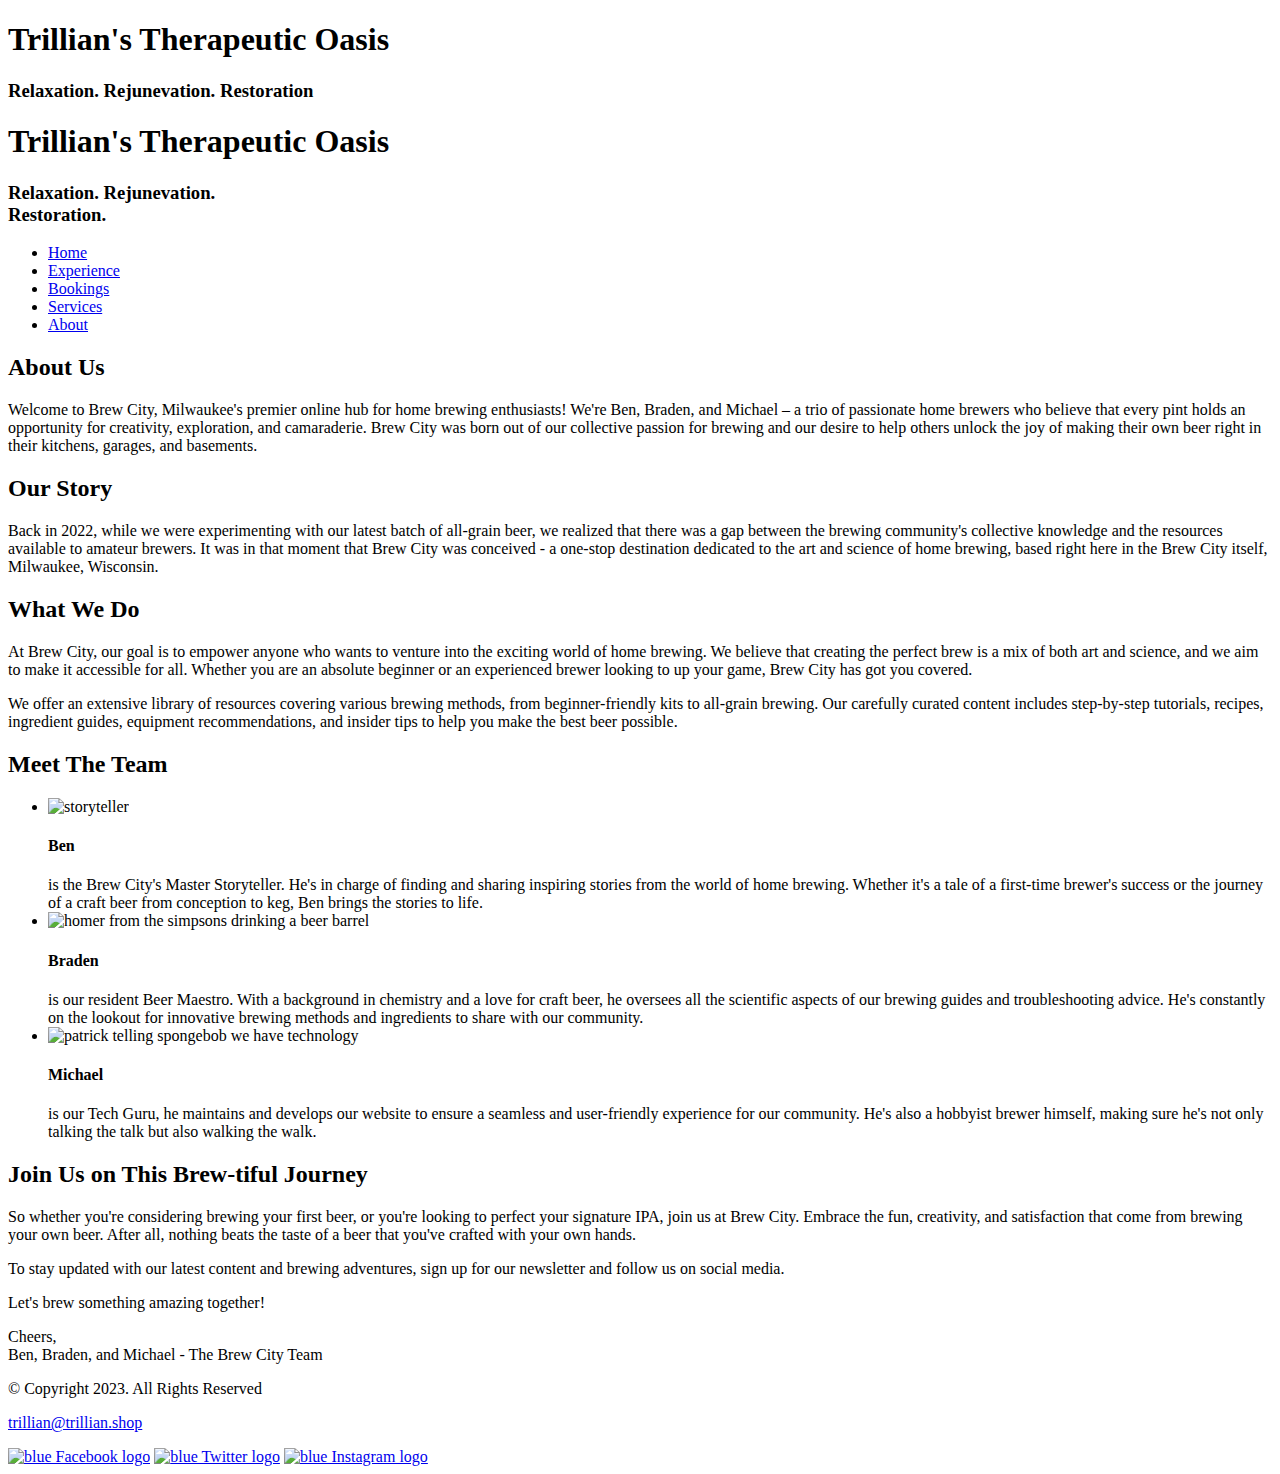
==== about.html @ c2e8f368 "Initialization" ====
<!DOCTYPE html>
<!--
	Name: Braden Smith
	File Name: about.html
	Date: 07/12/23
-->
<html lang="en">
<head>
	<title>Trillian's Therapeutic Oasis: About Us</title>
	<meta charset="utf-8">
	<link rel="stylesheet" href="css/styles.css">
	<meta name="viewport" content="width=device-width, initialscale=1.0">
	<link href="https://fonts.googleapis.com/css2?family=Emblema+One&family=Lora&family=Nunito:wght@500&display=swap" rel="stylesheet">
</head>
<body>
	<div id="wrapper">
		<header>
			<div class="tab-desk">
				<h1>Trillian's Therapeutic Oasis</h1>
				<h3>Relaxation. Rejunevation. Restoration</h3>
			</div>
			<div class="mobile">
				<h1>Trillian's Therapeutic Oasis</h1>
				<h3>Relaxation. Rejunevation.
				<br>
				Restoration.</h3>
			</div>
		</header>
		
		<nav>
		
			<ul>
				<li><a href="index.html">Home</a></li>
				<li><a href="experience.html">Experience</a></li>
				<li><a href="bookings.html">Bookings</a></li>
				<li><a href="services.html">Services</a></li>
				<li><a href="about.html">About</a></li>

			</ul>
			
		</nav>
		
		<!-- Use the main area to add the main content of the webpage -->
		<main>
			<h2>About Us</h2>
			<p>Welcome to Brew City, Milwaukee's premier online hub for home brewing enthusiasts! We're Ben, Braden, and Michael – a trio of passionate home brewers who believe that every pint holds an opportunity for creativity, exploration, and camaraderie. Brew City was born out of our collective passion for brewing and our desire to help others unlock the joy of making their own beer right in their kitchens, garages, and basements.</p>
			
			<h2>Our Story</h2>
			<p>Back in 2022, while we were experimenting with our latest batch of all-grain beer, we realized that there was a gap between the brewing community's collective knowledge and the resources available to amateur brewers. It was in that moment that Brew City was conceived - a one-stop destination dedicated to the art and science of home brewing, based right here in the Brew City itself, Milwaukee, Wisconsin.</p>
			
			<h2>What We Do</h2>
			<p>At Brew City, our goal is to empower anyone who wants to venture into the exciting world of home brewing. We believe that creating the perfect brew is a mix of both art and science, and we aim to make it accessible for all. Whether you are an absolute beginner or an experienced brewer looking to up your game, Brew City has got you covered.</p>
			<p>We offer an extensive library of resources covering various brewing methods, from beginner-friendly kits to all-grain brewing. Our carefully curated content includes step-by-step tutorials, recipes, ingredient guides, equipment recommendations, and insider tips to help you make the best beer possible.</p>
			
			<h2>Meet The Team</h2>
			<ul id="invis">
				<li><img src="images/storyteller.gif" alt="storyteller" class="about-image">
				<h4 class="about-h4">Ben</h4>
				<div style="clear: both;"></div> <!-- to clear float -->
					is the Brew City's Master Storyteller. He's in charge of finding and sharing inspiring stories from the world of home brewing. Whether it's a tale of a first-time brewer's success or the journey of a craft beer from conception to keg, Ben brings the stories to life.</li>
				<li><img src="images/beermaestro.gif" alt="homer from the simpsons drinking a beer barrel" class="about-image">
				<h4 class="about-h4">Braden</h4>
				<div style="clear: both;"></div> <!-- to clear float -->
					is our resident Beer Maestro. With a background in chemistry and a love for craft beer, he oversees all the scientific aspects of our brewing guides and troubleshooting advice. He's constantly on the lookout for innovative brewing methods and ingredients to share with our community.</li>
				<li><img src="images/techguru.gif" alt="patrick telling spongebob we have technology" class="about-image">
				<h4 class="about-h4">Michael</h4>
				<div style="clear: both;"></div> <!-- to clear float -->
					is our Tech Guru, he maintains and develops our website to ensure a seamless and user-friendly experience for our community. He's also a hobbyist brewer himself, making sure he's not only talking the talk but also walking the walk.</li>
			</ul>
			
			<h2>Join Us on This Brew-tiful Journey</h2>
			<p>So whether you're considering brewing your first beer, or you're looking to perfect your signature IPA, join us at Brew City. Embrace the fun, creativity, and satisfaction that come from brewing your own beer. After all, nothing beats the taste of a beer that you've crafted with your own hands.</p>
			<p>To stay updated with our latest content and brewing adventures, sign up for our newsletter and follow us on social media.</p>
			<p>Let's brew something amazing together!</p>
			<p>Cheers,
			<br>
			Ben, Braden, and Michael - The Brew City Team</p>
		</main>
		
		
			<footer>
				<div>
					<p>&copy; Copyright 2023. All Rights Reserved</p>
					<p><a href="mailto:trillian@trillian.shop">trillian@trillian.shop</a></p>
				</div>
				<div class="foot">
					<a href="https://www.facebook.com" target="_blank"><img src="images/facebook-logo.png" alt="blue Facebook logo"></a>
					<a href="https://twitter.com" target="_blank"><img src="images/twitter-logo.png" alt="blue Twitter logo"></a>
					<a href="https://instagram.com" target="_blank"><img src="images/instagram-logo.png" alt="blue Instagram logo"></a>
				</div>
			</footer>
	</div>
</body>
</html>
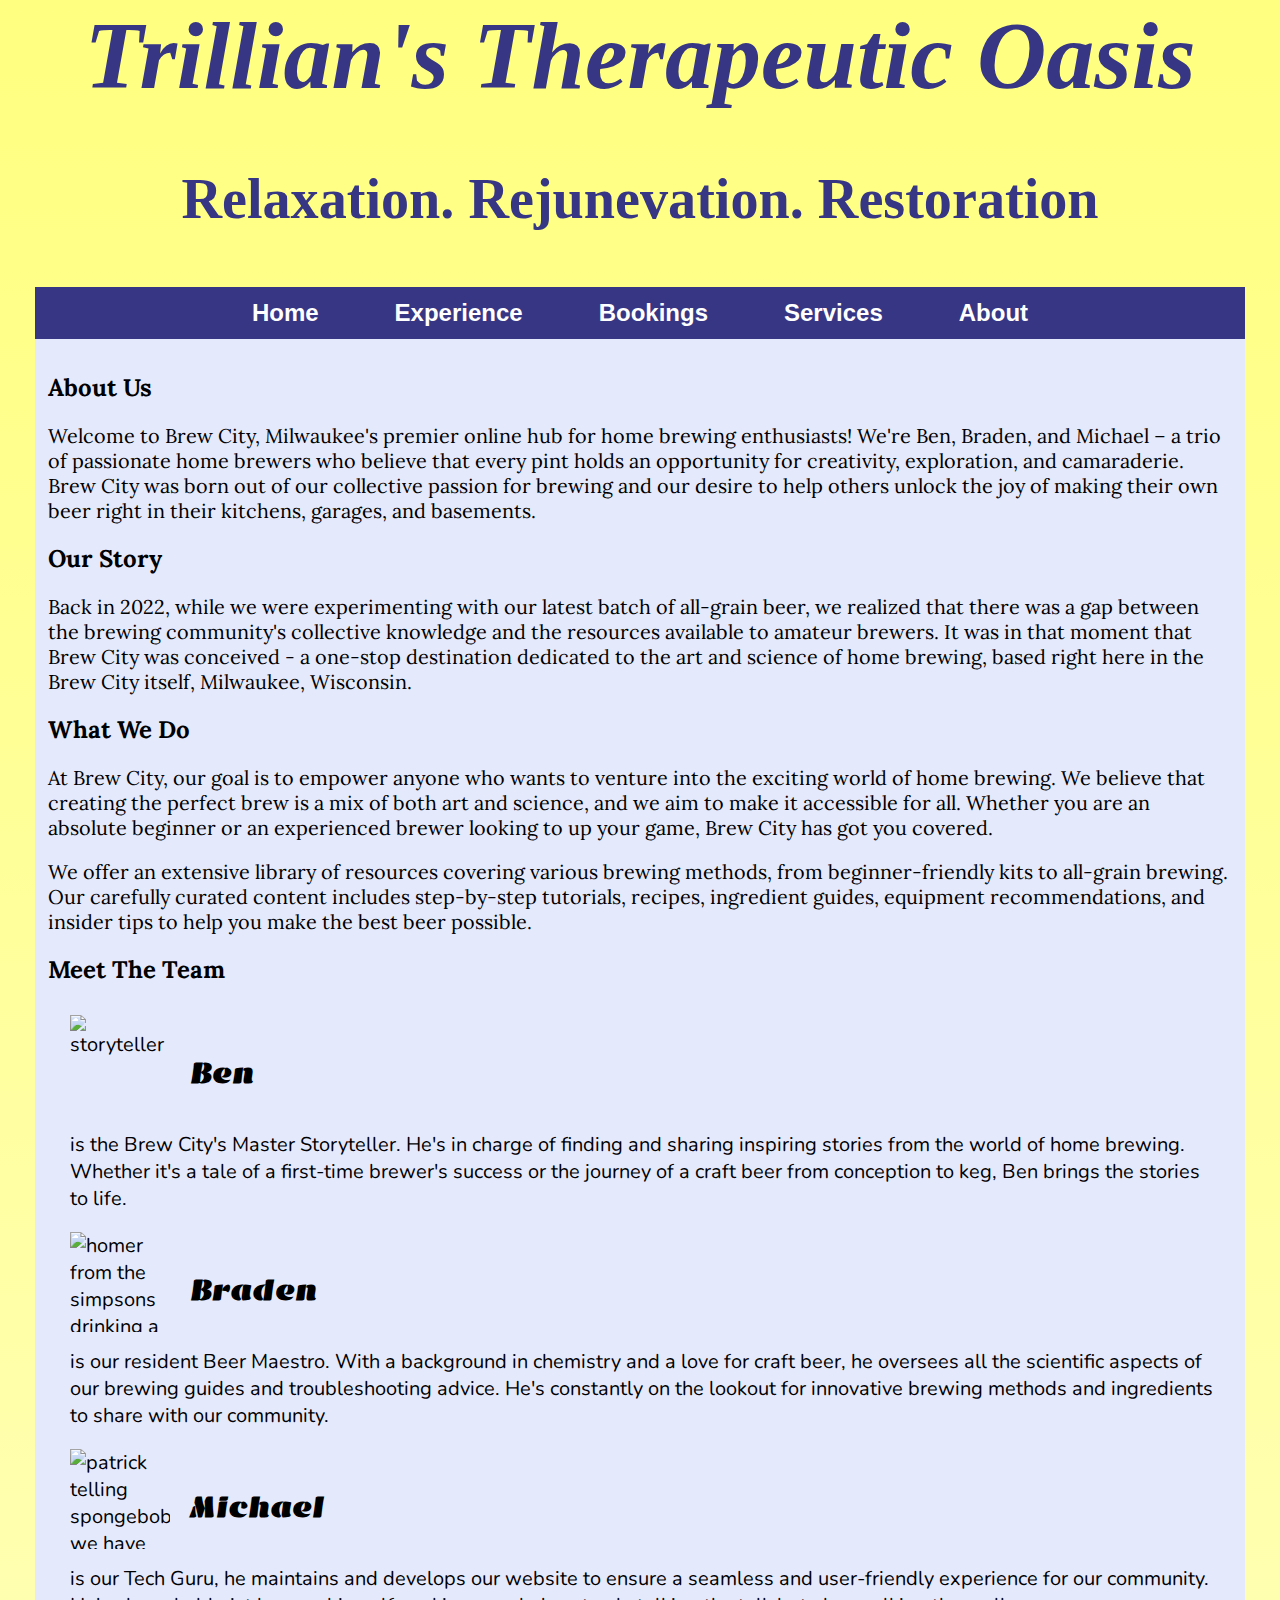
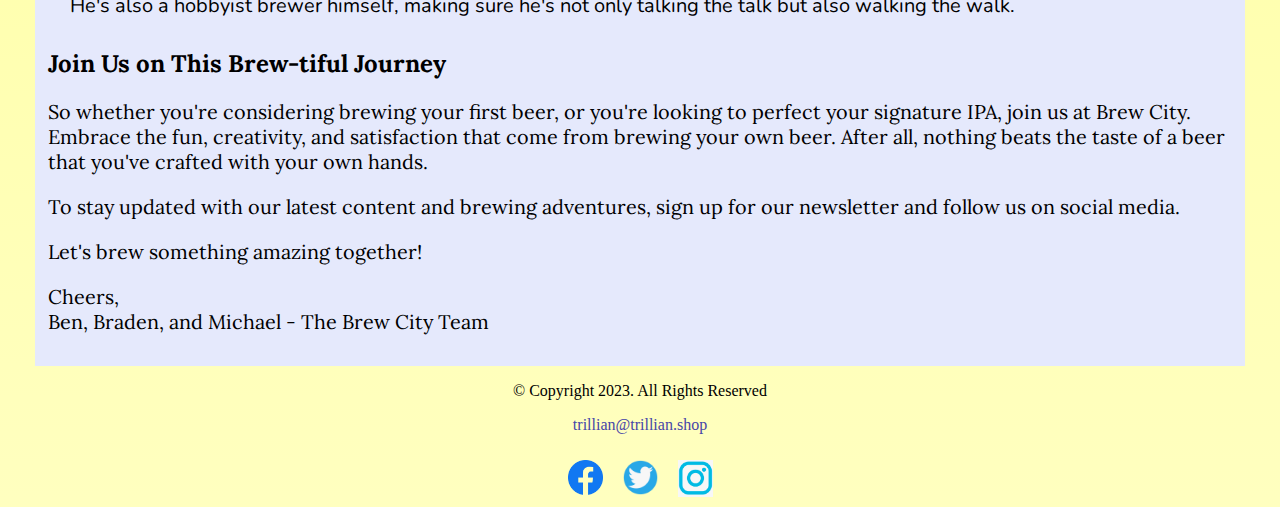
==== commit a852975e: "Link corrections" ====
--- a/about.html
+++ b/about.html
@@ -8,8 +8,8 @@
 <head>
 	<title>Trillian's Therapeutic Oasis: About Us</title>
 	<meta charset="utf-8">
-	<link rel="stylesheet" href="css/styles.css">
-	<meta name="viewport" content="width=device-width, initialscale=1.0">
+	<link rel="stylesheet" href="CSS/styles.css">
+	<meta name="viewport" content="width=device-width, initial-scale=1.0">
 	<link href="https://fonts.googleapis.com/css2?family=Emblema+One&family=Lora&family=Nunito:wght@500&display=swap" rel="stylesheet">
 </head>
 <body>
@@ -84,9 +84,9 @@
 					<p><a href="mailto:trillian@trillian.shop">trillian@trillian.shop</a></p>
 				</div>
 				<div class="foot">
-					<a href="https://www.facebook.com" target="_blank"><img src="images/facebook-logo.png" alt="blue Facebook logo"></a>
-					<a href="https://twitter.com" target="_blank"><img src="images/twitter-logo.png" alt="blue Twitter logo"></a>
-					<a href="https://instagram.com" target="_blank"><img src="images/instagram-logo.png" alt="blue Instagram logo"></a>
+					<a href="https://www.facebook.com" target="_blank"><img src="Images/facebook-logo.png" alt="blue Facebook logo"></a>
+					<a href="https://twitter.com" target="_blank"><img src="Images/twitter-logo.png" alt="blue Twitter logo"></a>
+					<a href="https://instagram.com" target="_blank"><img src="Images/instagram-logo.png" alt="blue Instagram logo"></a>
 				</div>
 			</footer>
 	</div>
--- a/CSS/styles.css
+++ b/CSS/styles.css
@@ -0,0 +1,365 @@
+/*
+Authors: Braden Smith
+Date: 07/12/2023
+File Name: styles.css
+*/
+/* CSS Reset */
+body, header, nav, main, footer, img, h1, ul, video {
+	margin: 0;
+	padding: 0;
+	border: 0;
+}
+
+/* Style rule for images */
+img{
+	max-width: 100%;
+	display: block;
+}
+.about-image {
+	float: left;
+	margin-right: 20px;
+	width: 100px;
+	height: 100px;
+}
+.resources-img {
+	width: 25%;
+	padding: 10px;
+}
+body {
+	background: linear-gradient(rgb(255, 255, 128), rgba(255, 255, 128, .5));
+}
+
+/*Style rules for video*/
+video {
+	max-width: 80%;
+	display: block;
+}
+
+/* Style rules for mobile viewport */
+.mobile h1, .mobile h3 {
+	padding: 1%;
+	text-align: center;
+}
+.mobile h1 {
+	font-family: 'Nunito';
+	font-size: 1.5em;
+}
+.mobile h3 {
+	font-family: 'Lora', serif;
+	font-size: .75em;
+}
+
+/* Style rules to show mobile class and hide tab-desk class */
+.mobile {
+	display: block;
+}
+.tab-desk {
+	display: none;
+}
+
+/* Style rules for header area */
+header {
+	text-align: center;
+	font-size: 3em;
+	color: #373684;
+}
+header h1 {
+	font-style: italic;
+}
+hr {
+	background-color: #373684;
+}
+.resource-h2 {
+	text-align: center;
+}
+.resource-p {
+	text-align: center;
+}
+
+/*Style rules for navigation area */
+nav {
+	background-color: #373684;
+}
+nav ul {
+	list-style-type: none;
+	text-align: center;
+}
+nav ol {
+	text-align: center;
+	padding: 10px;
+}
+nav li {
+	display: block;
+	font-size: 1.5em;
+	font-family: Geneva, Arial, sans-serif;
+	font-weight: bold;
+	border-top: 0.5px solid #f6eee4;
+}
+nav li a {
+	display: block;
+	color: #fff;
+	text-align: center;
+	padding: 0.5em 1em;
+	text-decoration: none;
+}
+
+/*Style rules for main content */
+main {
+	padding: 1%;
+	background-color: #e5e9fc;
+	font-family: 'Lora', serif;
+	overflow: auto;
+}
+main p {
+	font-size: 1.24em;
+}
+main h3 {
+	padding-top: 2%;
+}
+main h4 {
+	font-family: 'Emblema One', serif;
+	font-size: 1.5em;
+}
+.about-h4 {
+	float: left;
+}
+main ul {
+	list-style-type: square;
+	padding-left: 1%;
+}
+main li {
+	font-family: 'Nunito', serif;
+	font-size: 1.25em;
+	padding: 10px;
+}
+main li ul {
+	font-size: 1.0em;
+}
+main ol li {
+	font-size: 1.0em;
+}
+.link {
+	color: #4d3319;
+	text-decoration: none;
+	font-weight: bold;
+	font-style: italic;
+}
+.action {
+	font-size: 1.75em;
+	color: #373684;
+	text-align: center;
+}
+.round {
+	border-radius: 6px;
+}
+.fig-img {
+	height: 300px;
+	width: 300px;
+}
+#invis {
+	list-style: none;
+}
+#info {
+	margin-left: 10%;
+}
+#bookings {
+	text-align: center;
+}
+.btn {
+border: 50;
+line-height: 2.0;
+padding: 3px 10px;
+font-size: 1.75rem;
+text-align: center;
+color: #0000ff;
+border-radius: 20px;
+background-color: rgba(065, 210, 255, 100);
+background-image: linear-gradient(to top left, rgba(0, 0, 0, 0.2), rgba(0, 0, 0, 0.2) 30%, rgba(0, 0, 0, 0));
+box-shadow: inset 2px 2px 3px rgba(255, 255, 255, 0.6), inset -2px -2px 3px rgba(0, 0, 0, 0.6);
+}
+.btn:hover {
+	background-color: rgba(065, 210, 0, 100);
+}
+.btn:active {
+	box-shadow: inset -2px -2px 3px rgba(255, 255, 255, 0.6), inset 2px 2px 3px rgba(0, 0, 0, 0.6);
+}
+.map {
+	border: 5px solid #373684
+}
+.tel-link {
+	background-color: #2a1f14;
+	padding: 2%;
+	width: 80%;
+	margin: 0 auto;
+}
+.tel-link a {
+	color: #f6eee4;
+	text-decoration: none;
+	font-weight: bold;
+}
+
+/* Style rules for footer content */
+footer {
+	text-align: center;
+	font-size: 1em;
+	clear: left;
+}
+footer a {
+	color: #4645a8;
+	text-decoration: none;
+}
+.foot img{
+	width: 20px;
+	padding:  5px;
+}
+.foot {
+	display: flex;
+	justify-content: center;
+}
+
+/*Style rules for form elements*/
+fieldset, input, textarea {
+		margin-bottom: 1px;
+}
+fieldset legend {
+	font-weight: bold;
+	font-size: 1.25em;
+}
+fieldset {
+	border: none;
+	width: 200px;
+}
+label {
+	display: block;
+	padding-top: 10px;
+	padding-bottom: 10px;
+}
+form {
+	border:2px solid #000;
+}
+.formContainer { /*add */
+	display: flex;
+	align-items: right;
+}
+.formContainer img{ /*add */
+	display: none;
+}
+
+/* Media Query for mobile Viewport */
+@media screen and (min-width: 400px), print {
+	.tab-desk {
+		display: none;
+	}
+	.mobile {
+		display: block;
+	}
+	nav {
+		margin-right: 35px;
+		margin-left: 35px;
+	}
+	main {
+		margin-right: 35px;
+		margin-left: 35px;
+	}
+	.grid {
+		display: inline-block;
+		grid-template-columns: auto auto;
+		grid-gap: 10px;
+	}
+
+	/* Table Viewport: increase icon size for footer */
+	.foot img{
+	width: 35px;
+	padding:  10px;
+	}
+	.foot {
+	display: flex;
+	justify-content: center;
+	}
+}
+/* Media Query for Tablet Viewport */
+@media screen and (min-width: 620px), print {
+	/* Tablet Viewport: show tab-desk class, hide mobile class */
+	.tab-desk {
+		display: block;
+	}
+	.mobile {
+		display: none;
+	}
+	/* Tablet Viewport: Style rules for nav area */ 
+	nav li {
+		border-top: none;
+		display: inline-block;
+		font-size:1.25em;
+	}
+	nav li a {
+		padding: 0.5em;
+	}
+	.formContainer img{
+	display: block;
+	max-width: 95%;
+	height: auto;
+	padding-top: 20px;
+	}
+}
+
+/* Media Query for Desktop Viewport */
+@media screen and (min-width: 1000px), print {
+	/* Desktop Viewport: Style rules for nav area */
+	nav li {
+		font-size: 1.5em;
+	}
+	nav li a {
+		padding: 0.5em 1.5em;
+	}
+	nav li a:hover {
+		color: #2a1f14;
+		background-color: #f6eee4;
+	}
+	
+	/* Desktop Viewport: Style rules for main content */
+	#info ul {
+		margin-left: 5%;
+	}
+	nav li a:hover {
+		color: #2a1f14;
+		background-color: #f6eee4;
+	}
+	/* Desktop Viewport: Style rules for main content */
+	#info ul {
+		margin-left: 5%;
+	}
+	.formContainer img{
+		max-width: 95%;
+		height: auto;
+	}
+	.grid {
+	display: grid;
+	grid-template-columns: auto auto;
+	grid-gap: 10px;
+	}
+}
+
+/* Media Query for Large-ish Desktop Viewport */
+@media screen and (min-width: 1291px), print {
+	.formContainer img{ /*add */
+	max-width: 818px;
+	height: auto;
+	}
+}
+
+/* Media Query for Large Desktop Viewport */
+@media screen and (min-width: 1921px), print {
+	#wrapper {
+		width: 1920px;
+		margin: 0 auto;
+	}
+}
+
+/* Media Query for Print */
+@media print {
+	body {
+		background-color: #fff;
+		color: #000;
+	}
+}